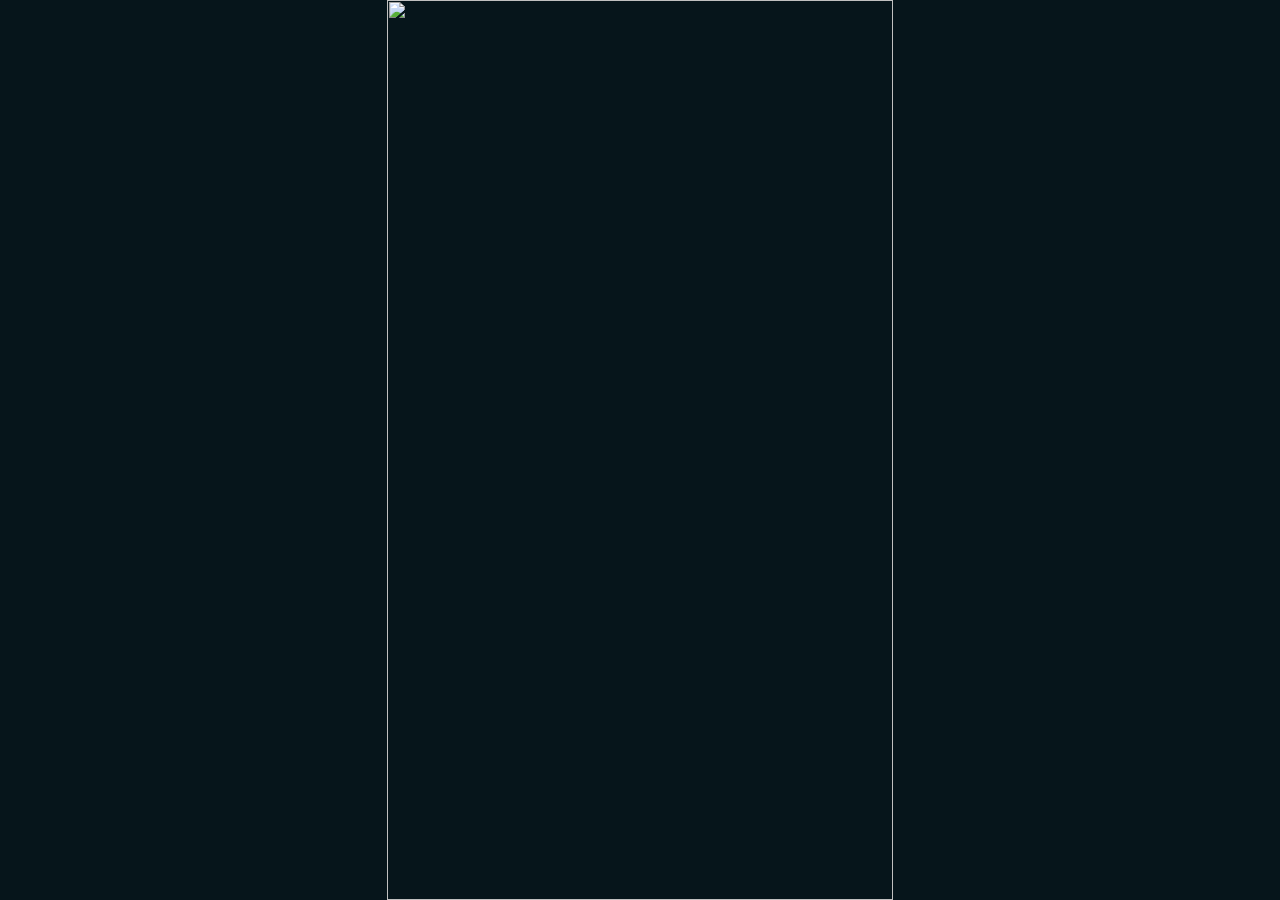
==== index.html @ 029513a8 "Add files via upload" ====
<!doctype html>
<html lang="en"><head><meta charset="utf-8"><meta name="viewport" content="width=device-width,initial-scale=1,viewport-fit=cover"><title>BARAMEEL RUN</title><link rel="stylesheet" href="styles.css"></head>
<body><main class="app"><section class="screen" id="screen">
<img class="art" src="assets/screen01-start.png" alt="">
<input id="nickname" class="nick-input" maxlength="24" autocomplete="nickname" aria-label="Nickname">
<button id="start" class="hit" aria-label="Start Run"></button>
<div class="flash" id="flash"></div><div class="toast" id="toast"></div>
</section></main>
<script src="app.js"></script><script>
const s=document.getElementById('screen'), n=document.getElementById('nickname');
n.style.left='13%'; n.style.top='78.7%'; n.style.width='74%'; n.style.height='7.2%';
document.getElementById('start').style.cssText='left:11%;top:87%;width:78%;height:9%';
n.value=BARAMEEL.state.nickname;
document.getElementById('start').onclick=()=>{BARAMEEL.setNickname(n.value); if(!BARAMEEL.state.nickname){n.focus();BARAMEEL.play('error');return} BARAMEEL.play('confirm'); location.href='screen02.html'};
n.addEventListener('keydown',e=>{if(e.key==='Enter')document.getElementById('start').click()});
</script></body></html>
---- styles.css ----
*{box-sizing:border-box}
html,body{margin:0;width:100%;height:100%;background:#06151b}
body{font-family:Arial,Helvetica,sans-serif;overflow:hidden}
.app{position:fixed;inset:0;display:flex;align-items:center;justify-content:center;background:#06151b}
.screen{position:relative;width:min(100vw,56.25vh);height:min(177.7777778vw,100vh);max-width:100vw;max-height:100vh;overflow:hidden;background:#06151b}
.art{position:absolute;inset:0;width:100%;height:100%;object-fit:cover;display:block}
.hit{position:absolute;border:0;background:transparent;padding:0;margin:0;cursor:pointer;z-index:20;-webkit-tap-highlight-color:transparent}
.hit:focus-visible{outline:3px solid #ffd02a;outline-offset:2px}
.nick-input{position:absolute;z-index:30;border:0;background:transparent;outline:0;text-align:center;font:700 3.7vw/1 Arial,sans-serif;color:#1d1d1d;letter-spacing:.02em}
@media (min-width:700px){.nick-input{font-size:22px}}
.camera-layer{position:absolute;inset:0;z-index:10;background:#050d12;display:none}
.camera-layer video{position:absolute;inset:0;width:100%;height:100%;object-fit:cover}
.camera-ui{position:absolute;inset:0;pointer-events:none}
.camera-close{position:absolute;top:2%;left:3%;width:14%;height:6%;z-index:30}
.flash{position:absolute;inset:0;background:white;opacity:0;pointer-events:none;z-index:40}
.flash.on{animation:flash .32s ease-out}
.ui-pulse{animation:pulse .25s ease-out}
@keyframes pulse{0%{transform:scale(1)}45%{transform:scale(1.025)}100%{transform:scale(1)}}
@keyframes flash{0%{opacity:0}25%{opacity:.75}100%{opacity:0}}
.toast{position:absolute;z-index:50;left:50%;top:7%;transform:translateX(-50%);padding:9px 16px;border-radius:999px;background:#07151c;color:#ffd02a;font-weight:800;display:none;white-space:nowrap}
.toast.show{display:block;animation:toast 1.3s ease-out}
@keyframes toast{0%{opacity:0;transform:translate(-50%,-12px)}15%,80%{opacity:1;transform:translate(-50%,0)}100%{opacity:0;transform:translate(-50%,-8px)}}
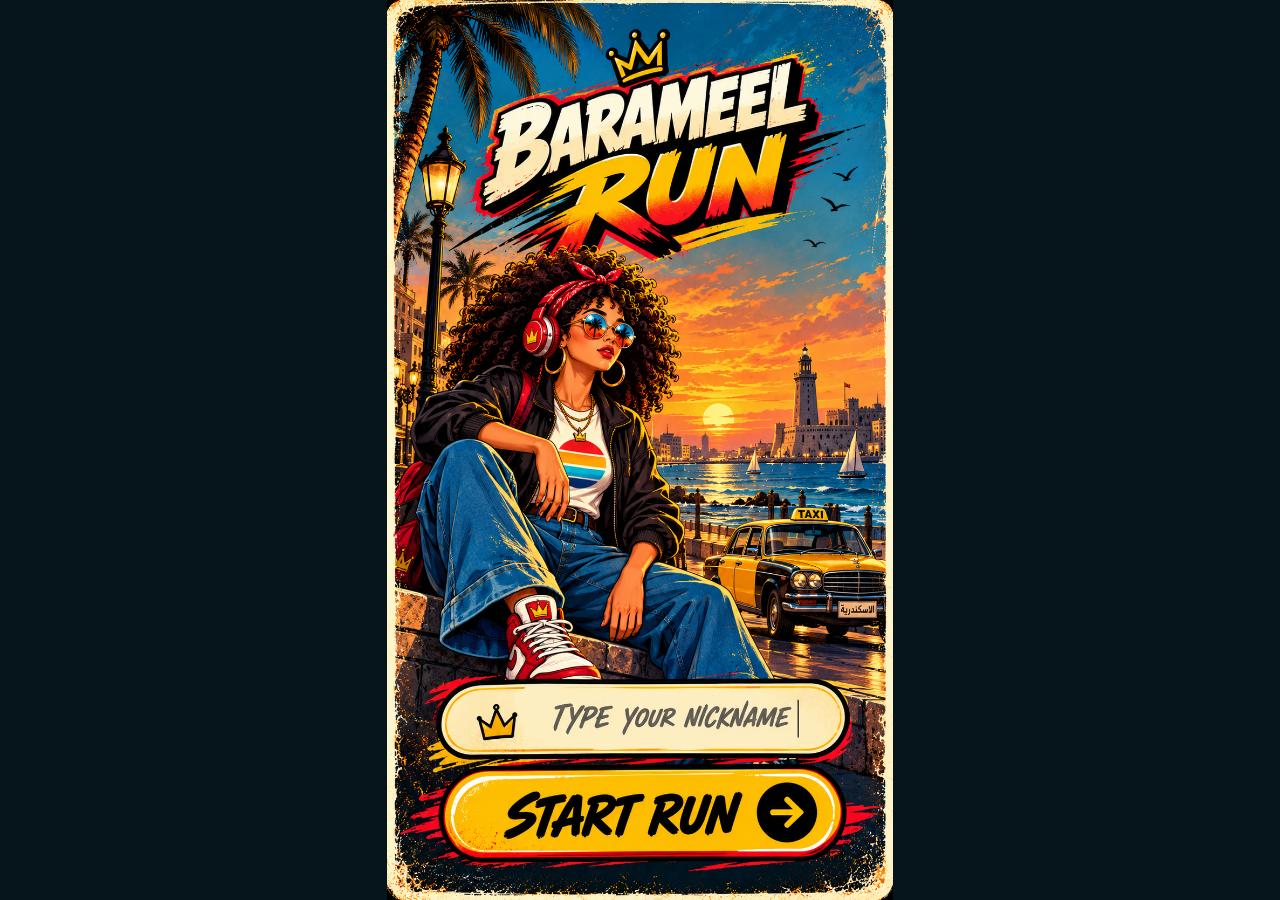
==== commit 545d025b: "Add files via upload" ====
--- a/index.html
+++ b/index.html
@@ -1,16 +1,9 @@
-<!doctype html>
-<html lang="en"><head><meta charset="utf-8"><meta name="viewport" content="width=device-width,initial-scale=1,viewport-fit=cover"><title>BARAMEEL RUN</title><link rel="stylesheet" href="styles.css"></head>
-<body><main class="app"><section class="screen" id="screen">
-<img class="art" src="assets/screen01-start.png" alt="">
-<input id="nickname" class="nick-input" maxlength="24" autocomplete="nickname" aria-label="Nickname">
-<button id="start" class="hit" aria-label="Start Run"></button>
-<div class="flash" id="flash"></div><div class="toast" id="toast"></div>
-</section></main>
-<script src="app.js"></script><script>
-const s=document.getElementById('screen'), n=document.getElementById('nickname');
-n.style.left='13%'; n.style.top='78.7%'; n.style.width='74%'; n.style.height='7.2%';
-document.getElementById('start').style.cssText='left:11%;top:87%;width:78%;height:9%';
-n.value=BARAMEEL.state.nickname;
-document.getElementById('start').onclick=()=>{BARAMEEL.setNickname(n.value); if(!BARAMEEL.state.nickname){n.focus();BARAMEEL.play('error');return} BARAMEEL.play('confirm'); location.href='screen02.html'};
-n.addEventListener('keydown',e=>{if(e.key==='Enter')document.getElementById('start').click()});
-</script></body></html>+<!doctype html><html lang="en"><head><meta charset="utf-8"><meta name="viewport" content="width=device-width,initial-scale=1,viewport-fit=cover,user-scalable=no"><meta name="theme-color" content="#071f28"><title>BARAMEEL RUN</title><link rel="stylesheet" href="styles.css"></head><body><main class="app"><section class="screen"><img class="art" src="assets/screen01-start.png" alt="BARAMEEL RUN — Start"><input id="nickname" class="nick-input" maxlength="24" autocomplete="nickname" aria-label="Nickname"><button id="start" class="hit" aria-label="Start Run"></button></section></main><script src="app.js"></script><script>
+const n=document.getElementById('nickname'),start=document.getElementById('start');
+n.value=BARAMEEL.state.nickname||''; if(n.value)n.classList.add('has-value');
+n.addEventListener('input',()=>{n.classList.toggle('has-value',!!n.value);});
+n.addEventListener('focus',()=>{if(n.value)n.classList.add('has-value');});
+start.style.cssText='left:11%;top:86.8%;width:78%;height:9.8%';
+start.onclick=()=>{BARAMEEL.setNickname(n.value);if(!BARAMEEL.state.nickname){BARAMEEL.play('error');n.focus();return}BARAMEEL.play('confirm');location.href='screen02.html'};
+n.addEventListener('keydown',e=>{if(e.key==='Enter')start.click()});
+</script></body></html>
--- a/styles.css
+++ b/styles.css
@@ -1,23 +1,23 @@
-
 *{box-sizing:border-box}
+@import url('https://fonts.googleapis.com/css2?family=Kalam:wght@400;700&display=swap');
 html,body{margin:0;width:100%;height:100%;background:#06151b}
-body{font-family:Arial,Helvetica,sans-serif;overflow:hidden}
+body{font-family:Arial,Helvetica,sans-serif;overflow:hidden;touch-action:manipulation}
 .app{position:fixed;inset:0;display:flex;align-items:center;justify-content:center;background:#06151b}
 .screen{position:relative;width:min(100vw,56.25vh);height:min(177.7777778vw,100vh);max-width:100vw;max-height:100vh;overflow:hidden;background:#06151b}
-.art{position:absolute;inset:0;width:100%;height:100%;object-fit:cover;display:block}
+.art{position:absolute;inset:0;width:100%;height:100%;object-fit:cover;display:block;user-select:none;-webkit-user-drag:none}
 .hit{position:absolute;border:0;background:transparent;padding:0;margin:0;cursor:pointer;z-index:20;-webkit-tap-highlight-color:transparent}
+.hit:active{transform:scale(.985)}
 .hit:focus-visible{outline:3px solid #ffd02a;outline-offset:2px}
-.nick-input{position:absolute;z-index:30;border:0;background:transparent;outline:0;text-align:center;font:700 3.7vw/1 Arial,sans-serif;color:#1d1d1d;letter-spacing:.02em}
-@media (min-width:700px){.nick-input{font-size:22px}}
+.nick-input{position:absolute;z-index:30;left:31%;top:78.5%;width:55%;height:7%;border:0;outline:0;text-align:center;background:transparent;color:transparent;caret-color:transparent;border-radius:40px;padding:0 8px;font-family:'Kalam','Comic Sans MS',cursive;font-size:clamp(23px,5.4vw,46px);font-weight:700;line-height:1}
+.nick-input.has-value{background:#fff3cf;color:#171717;caret-color:#171717;box-shadow:inset 0 0 0 2px rgba(245,182,20,.15)}
+.nick-input:focus{outline:none}
 .camera-layer{position:absolute;inset:0;z-index:10;background:#050d12;display:none}
 .camera-layer video{position:absolute;inset:0;width:100%;height:100%;object-fit:cover}
 .camera-ui{position:absolute;inset:0;pointer-events:none}
 .camera-close{position:absolute;top:2%;left:3%;width:14%;height:6%;z-index:30}
-.flash{position:absolute;inset:0;background:white;opacity:0;pointer-events:none;z-index:40}
-.flash.on{animation:flash .32s ease-out}
+.flash{position:absolute;inset:0;background:white;opacity:0;pointer-events:none;z-index:40}.flash.on{animation:flash .32s ease-out}
 .ui-pulse{animation:pulse .25s ease-out}
 @keyframes pulse{0%{transform:scale(1)}45%{transform:scale(1.025)}100%{transform:scale(1)}}
 @keyframes flash{0%{opacity:0}25%{opacity:.75}100%{opacity:0}}
-.toast{position:absolute;z-index:50;left:50%;top:7%;transform:translateX(-50%);padding:9px 16px;border-radius:999px;background:#07151c;color:#ffd02a;font-weight:800;display:none;white-space:nowrap}
-.toast.show{display:block;animation:toast 1.3s ease-out}
+.toast{position:absolute;z-index:50;left:50%;top:7%;transform:translateX(-50%);padding:9px 16px;border-radius:999px;background:#07151c;color:#ffd02a;font-weight:800;display:none;white-space:nowrap}.toast.show{display:block;animation:toast 1.3s ease-out}
 @keyframes toast{0%{opacity:0;transform:translate(-50%,-12px)}15%,80%{opacity:1;transform:translate(-50%,0)}100%{opacity:0;transform:translate(-50%,-8px)}}
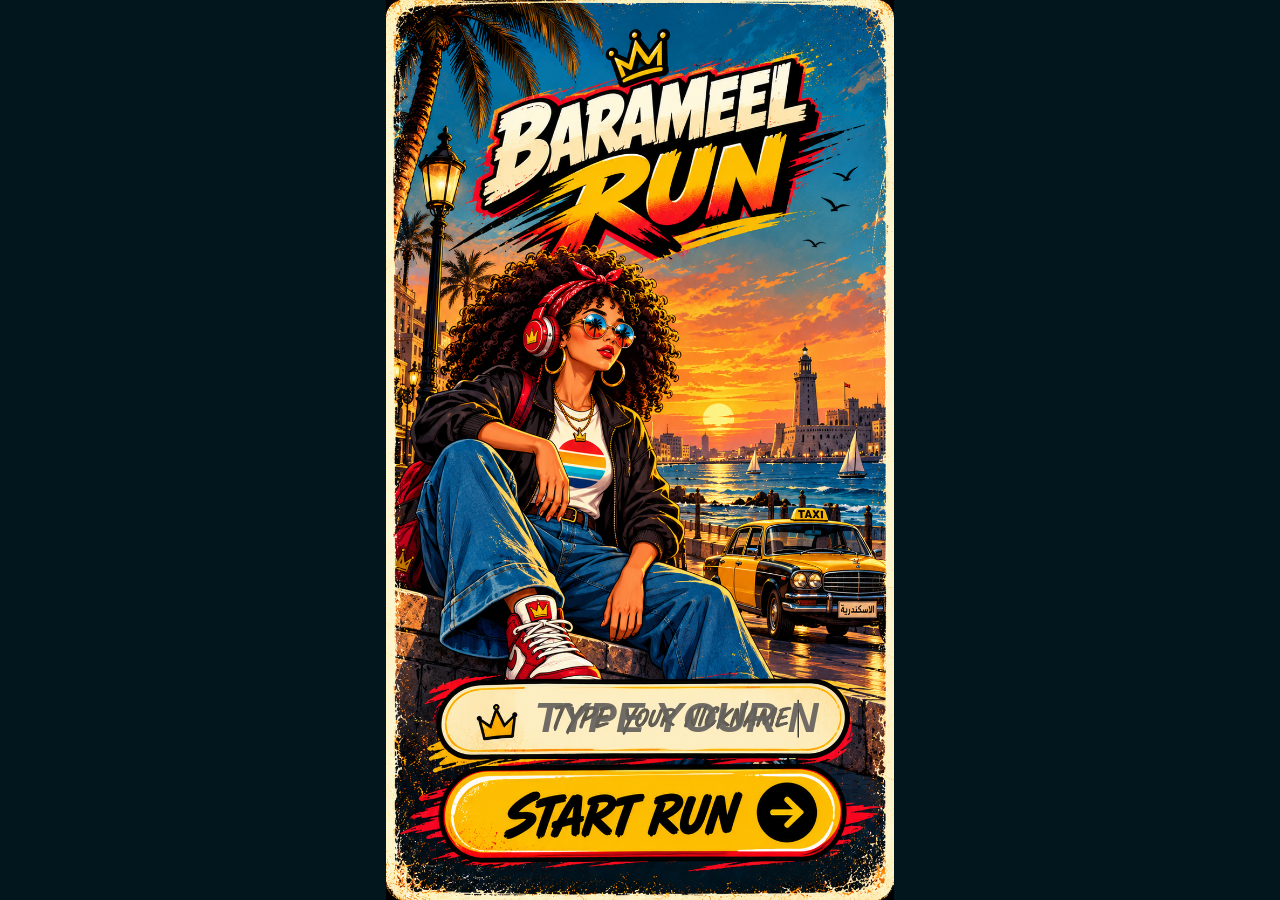
==== commit af43ded1: "Add files via upload" ====
--- a/index.html
+++ b/index.html
@@ -1,9 +1,11 @@
-<!doctype html><html lang="en"><head><meta charset="utf-8"><meta name="viewport" content="width=device-width,initial-scale=1,viewport-fit=cover,user-scalable=no"><meta name="theme-color" content="#071f28"><title>BARAMEEL RUN</title><link rel="stylesheet" href="styles.css"></head><body><main class="app"><section class="screen"><img class="art" src="assets/screen01-start.png" alt="BARAMEEL RUN — Start"><input id="nickname" class="nick-input" maxlength="24" autocomplete="nickname" aria-label="Nickname"><button id="start" class="hit" aria-label="Start Run"></button></section></main><script src="app.js"></script><script>
-const n=document.getElementById('nickname'),start=document.getElementById('start');
-n.value=BARAMEEL.state.nickname||''; if(n.value)n.classList.add('has-value');
-n.addEventListener('input',()=>{n.classList.toggle('has-value',!!n.value);});
-n.addEventListener('focus',()=>{if(n.value)n.classList.add('has-value');});
-start.style.cssText='left:11%;top:86.8%;width:78%;height:9.8%';
-start.onclick=()=>{BARAMEEL.setNickname(n.value);if(!BARAMEEL.state.nickname){BARAMEEL.play('error');n.focus();return}BARAMEEL.play('confirm');location.href='screen02.html'};
-n.addEventListener('keydown',e=>{if(e.key==='Enter')start.click()});
-</script></body></html>
+<!doctype html><html lang="en"><head><meta charset="utf-8"><meta name="viewport" content="width=device-width,initial-scale=1,viewport-fit=cover,user-scalable=no"><title>BARAMEEL RUN</title><link rel="stylesheet" href="./styles.css"></head>
+<body><main class="stage" style="--ratio:.5641;--ar:942/1670"><img id="art" class="base" src="./assets/screen01-start.png" alt="BARAMEEL RUN">
+<input id="nickname" class="nickname-input" maxlength="24" autocomplete="nickname" autocapitalize="words" spellcheck="false" placeholder="TYPE YOUR NICKNAME" aria-label="Nickname">
+<button id="start" class="hotspot" aria-label="Start Run"></button></main>
+<script src="./app.js"></script><script>
+const input=document.getElementById("nickname"),start=document.getElementById("start");
+input.value=BR.state.nickname||"";
+input.addEventListener("input",()=>BR.setNickname(input.value));
+start.onclick=()=>{if(!input.value.trim()){input.focus();BR.play("error");return;}BR.setNickname(input.value);BR.play("confirm");BR.go("screen02.html");};
+BR.preloadAll(["./assets/screen02-brona.png","./assets/screen02-chiller.png","./assets/screen02-dreamer.png","./assets/screen02-racer.png","./assets/screen02-rookie.png","./assets/screen02-skater.png"]);
+</script></body></html>
--- a/styles.css
+++ b/styles.css
@@ -1,23 +1,44 @@
-*{box-sizing:border-box}
-@import url('https://fonts.googleapis.com/css2?family=Kalam:wght@400;700&display=swap');
-html,body{margin:0;width:100%;height:100%;background:#06151b}
-body{font-family:Arial,Helvetica,sans-serif;overflow:hidden;touch-action:manipulation}
-.app{position:fixed;inset:0;display:flex;align-items:center;justify-content:center;background:#06151b}
-.screen{position:relative;width:min(100vw,56.25vh);height:min(177.7777778vw,100vh);max-width:100vw;max-height:100vh;overflow:hidden;background:#06151b}
-.art{position:absolute;inset:0;width:100%;height:100%;object-fit:cover;display:block;user-select:none;-webkit-user-drag:none}
-.hit{position:absolute;border:0;background:transparent;padding:0;margin:0;cursor:pointer;z-index:20;-webkit-tap-highlight-color:transparent}
-.hit:active{transform:scale(.985)}
-.hit:focus-visible{outline:3px solid #ffd02a;outline-offset:2px}
-.nick-input{position:absolute;z-index:30;left:31%;top:78.5%;width:55%;height:7%;border:0;outline:0;text-align:center;background:transparent;color:transparent;caret-color:transparent;border-radius:40px;padding:0 8px;font-family:'Kalam','Comic Sans MS',cursive;font-size:clamp(23px,5.4vw,46px);font-weight:700;line-height:1}
-.nick-input.has-value{background:#fff3cf;color:#171717;caret-color:#171717;box-shadow:inset 0 0 0 2px rgba(245,182,20,.15)}
-.nick-input:focus{outline:none}
-.camera-layer{position:absolute;inset:0;z-index:10;background:#050d12;display:none}
-.camera-layer video{position:absolute;inset:0;width:100%;height:100%;object-fit:cover}
-.camera-ui{position:absolute;inset:0;pointer-events:none}
-.camera-close{position:absolute;top:2%;left:3%;width:14%;height:6%;z-index:30}
-.flash{position:absolute;inset:0;background:white;opacity:0;pointer-events:none;z-index:40}.flash.on{animation:flash .32s ease-out}
-.ui-pulse{animation:pulse .25s ease-out}
-@keyframes pulse{0%{transform:scale(1)}45%{transform:scale(1.025)}100%{transform:scale(1)}}
-@keyframes flash{0%{opacity:0}25%{opacity:.75}100%{opacity:0}}
-.toast{position:absolute;z-index:50;left:50%;top:7%;transform:translateX(-50%);padding:9px 16px;border-radius:999px;background:#07151c;color:#ffd02a;font-weight:800;display:none;white-space:nowrap}.toast.show{display:block;animation:toast 1.3s ease-out}
-@keyframes toast{0%{opacity:0;transform:translate(-50%,-12px)}15%,80%{opacity:1;transform:translate(-50%,0)}100%{opacity:0;transform:translate(-50%,-8px)}}
+:root{--cream:#f7ecd5;--yellow:#f7bd27;--red:#d92f25;--teal:#062731;--ink:#071a20}
+*{box-sizing:border-box}html,body{margin:0;width:100%;height:100%;overflow:hidden;background:#02161d}
+body{display:grid;place-items:center;padding:0;font-family:Arial,Helvetica,sans-serif}
+.stage,.puzzle-stage,.scan-stage{position:relative;aspect-ratio:var(--ar);height:min(100dvh,calc(100vw / var(--ratio)));width:min(100vw,calc(100dvh * var(--ratio)));overflow:hidden;isolation:isolate}
+.stage{--ar:942/1670}.stage .base,.scan-art,.puzzle-art{position:absolute;inset:0;width:100%;height:100%;object-fit:fill;display:block;user-select:none;-webkit-user-drag:none}
+.hotspot{position:absolute;z-index:30;border:0!important;background:transparent!important;color:transparent!important;padding:0!important;margin:0!important;outline:0!important;cursor:pointer;-webkit-tap-highlight-color:transparent}
+.hotspot:active,.puzzle-back:active,.puzzle-nice:active,.scan-open-hotspot:active{transform:scale(.985)}
+.back-hotspot:active{box-shadow:inset 0 0 0 3px rgba(247,236,213,.7),0 0 0 2px rgba(217,47,37,.45);border-radius:18px}
+.nickname-input{position:absolute;z-index:25;left:27.2%;top:76.7%;width:60.0%;height:6.1%;border:0;outline:0;background:transparent;text-align:center;color:#2c2a27;font-family:"Arial Black",Impact,sans-serif;font-size:clamp(19px,5.1vw,43px);font-style:italic;font-weight:900;letter-spacing:-.015em;text-transform:none;padding:0 2%;line-height:1}
+.nickname-input::placeholder{color:#65625e;opacity:.92;text-transform:uppercase}
+.nickname-input:focus{outline:none}
+#start{left:11.5%;top:84.2%;width:77.2%;height:10.0%}
+.art-transition{position:absolute;inset:0;z-index:50;background:#071c23;opacity:0;pointer-events:none;transition:opacity .08s ease}.art-transition.on{opacity:.30}
+.page-leave:after{content:"";position:fixed;inset:0;background:#071c23;z-index:9999;animation:leave .18s ease forwards}
+@keyframes leave{from{opacity:0}to{opacity:.72}}
+/* Screen 05: the camera is clipped to the printed QR bracket only. */
+.scan-stage{background:#061f27}
+.camera-window{position:absolute;z-index:12;left:51.4%;top:53.0%;width:38.5%;height:18.6%;overflow:hidden;border:0;background:#061f27;pointer-events:none}
+#video{width:100%;height:100%;object-fit:cover;display:none;transform:none}
+#scanLine{position:absolute;left:5%;right:5%;top:50%;height:3px;background:var(--yellow);box-shadow:0 0 12px var(--yellow);opacity:0}.on{opacity:1!important;animation:scanline 1.3s linear infinite}
+@keyframes scanline{0%{transform:translateY(-70px);opacity:0}15%{opacity:1}85%{opacity:1}100%{transform:translateY(70px);opacity:0}}
+.scan-back-hotspot{position:absolute;z-index:25;left:3%;top:2%;width:12%;height:6%;border:0;background:transparent}
+.scan-open-hotspot{position:absolute;z-index:25;left:16%;top:76.0%;width:78%;height:9.5%;border:0;background:transparent}
+.scan-message{position:absolute;z-index:20;left:58%;top:70.0%;font-size:1px;color:transparent;pointer-events:none}
+.success-flash{position:absolute;inset:0;z-index:60;background:radial-gradient(circle,rgba(247,189,39,.65),rgba(217,47,37,.35),transparent 70%);opacity:0;pointer-events:none}
+.success-flash.on{animation:rewardFlash .9s ease both}
+@keyframes rewardFlash{0%{opacity:0;transform:scale(.9)}25%{opacity:.95;transform:scale(1)}100%{opacity:0;transform:scale(1.06)}}
+.scan-complete .scan-art{filter:brightness(1.18) saturate(1.12);transition:filter .3s}
+/* Screen 06 — exact green input fields on the user's edited artwork. */
+.puzzle-stage{background:#061f27}
+.puzzle-input{position:absolute;z-index:20;display:flex;align-items:center;justify-content:center;text-align:center;overflow:hidden;color:#102026;font-family:"Arial Black",Impact,sans-serif;font-weight:900;white-space:nowrap;text-transform:uppercase;line-height:1;text-shadow:none}
+.field-one{left:38.0%;top:24.1%;width:53.6%;height:3.25%;font-size:clamp(16px,4.1vw,35px)}
+.field-two{left:42.1%;top:28.15%;width:47.1%;height:2.8%;font-size:clamp(13px,3.3vw,29px)}
+.field-three{left:38.2%;top:53.45%;width:52.5%;height:3.3%;font-size:clamp(13px,3.4vw,30px)}
+.puzzle-grid{position:absolute;z-index:18;left:37.0%;top:40.0%;width:56.5%;height:28.4%;display:grid;grid-template-columns:repeat(3,1fr);grid-template-rows:repeat(3,1fr);pointer-events:none}
+.puzzle-piece{position:relative;overflow:hidden;border:0}
+.puzzle-piece img{width:100%;height:100%;display:block;object-fit:cover}
+.progress-grid{position:absolute;z-index:20;left:38.0%;top:57.4%;width:52.7%;height:3.6%;display:grid;grid-template-columns:repeat(7,1fr);gap:1.4%;pointer-events:none}
+.progress-cell{border-radius:18%;background:rgba(1,35,43,.0)}.progress-cell.on{background:rgba(8,190,91,.88);box-shadow:inset 0 0 0 2px rgba(0,0,0,.45)}
+.puzzle-back{position:absolute;z-index:30;left:2.3%;top:1.0%;width:10.5%;height:6.0%;border:0;background:transparent}
+.puzzle-nice{position:absolute;z-index:30;left:38.2%;top:61.0%;width:55.5%;height:7.4%;border:0;background:transparent}
+#rewardGlow{position:absolute;inset:0;z-index:28;pointer-events:none;opacity:0;background:radial-gradient(circle at 70% 57%,rgba(247,189,39,.34),transparent 35%)}#rewardGlow.on{animation:glow .7s ease both}
+@keyframes glow{0%{opacity:0}35%{opacity:1}100%{opacity:0}}
+@keyframes ui-pulse{0%{transform:scale(1)}50%{transform:scale(1.03)}100%{transform:scale(1)}}
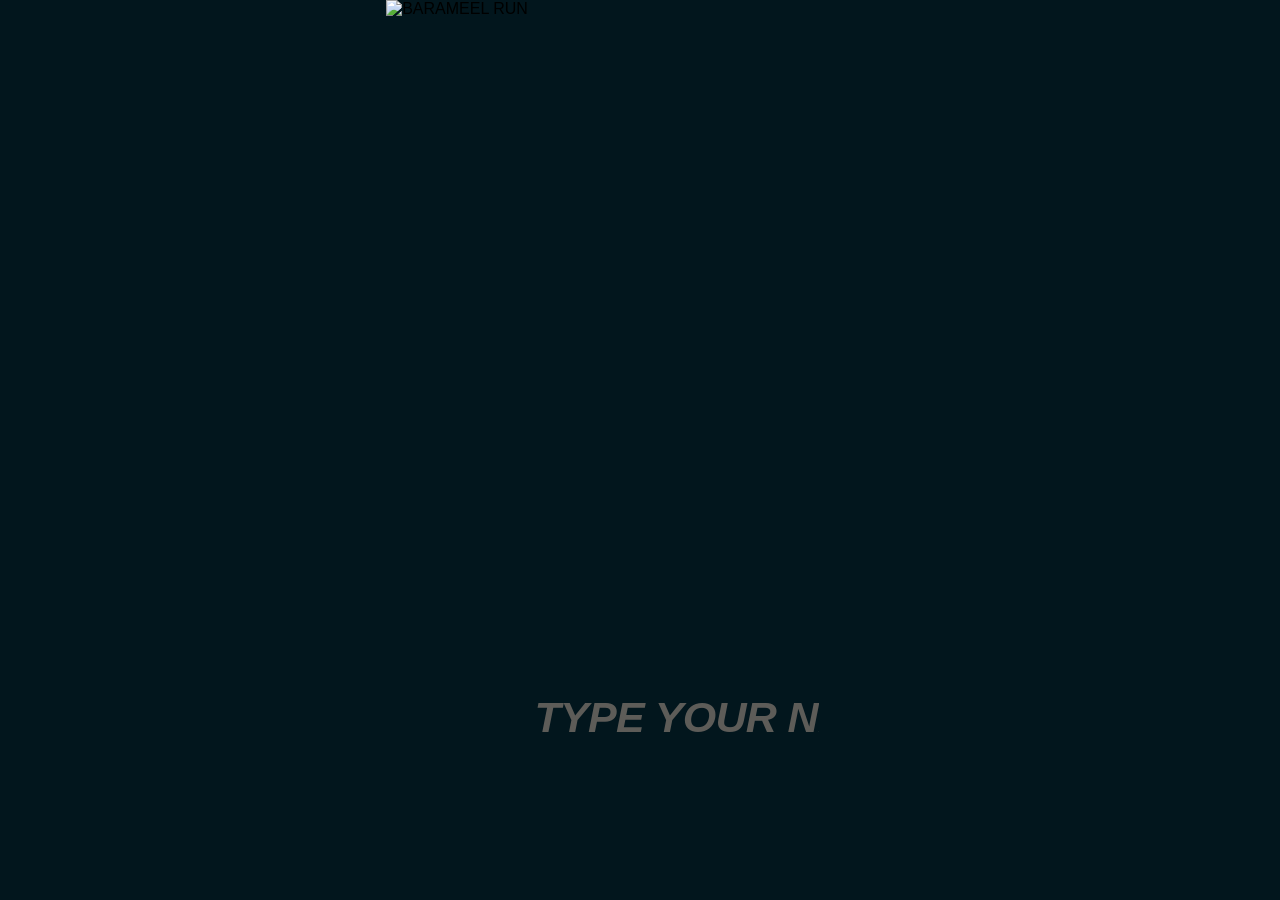
==== commit 112c00d3: "Add files via upload" ====
--- a/index.html
+++ b/index.html
@@ -1,5 +1,5 @@
 <!doctype html><html lang="en"><head><meta charset="utf-8"><meta name="viewport" content="width=device-width,initial-scale=1,viewport-fit=cover,user-scalable=no"><title>BARAMEEL RUN</title><link rel="stylesheet" href="./styles.css"></head>
-<body><main class="stage" style="--ratio:.5641;--ar:942/1670"><img id="art" class="base" src="./assets/screen01-start.png" alt="BARAMEEL RUN">
+<body><main class="stage" style="--ratio:.5641;--ar:942/1670"><img id="art" class="base" src="./assets/screen01-start.webp" fetchpriority="high" decoding="async" alt="BARAMEEL RUN">
 <input id="nickname" class="nickname-input" maxlength="24" autocomplete="nickname" autocapitalize="words" spellcheck="false" placeholder="TYPE YOUR NICKNAME" aria-label="Nickname">
 <button id="start" class="hotspot" aria-label="Start Run"></button></main>
 <script src="./app.js"></script><script>
@@ -7,5 +7,4 @@
 input.value=BR.state.nickname||"";
 input.addEventListener("input",()=>BR.setNickname(input.value));
 start.onclick=()=>{if(!input.value.trim()){input.focus();BR.play("error");return;}BR.setNickname(input.value);BR.play("confirm");BR.go("screen02.html");};
-BR.preloadAll(["./assets/screen02-brona.png","./assets/screen02-chiller.png","./assets/screen02-dreamer.png","./assets/screen02-racer.png","./assets/screen02-rookie.png","./assets/screen02-skater.png"]);
 </script></body></html>
--- a/styles.css
+++ b/styles.css
@@ -10,35 +10,112 @@
 .nickname-input::placeholder{color:#65625e;opacity:.92;text-transform:uppercase}
 .nickname-input:focus{outline:none}
 #start{left:11.5%;top:84.2%;width:77.2%;height:10.0%}
-.art-transition{position:absolute;inset:0;z-index:50;background:#071c23;opacity:0;pointer-events:none;transition:opacity .08s ease}.art-transition.on{opacity:.30}
-.page-leave:after{content:"";position:fixed;inset:0;background:#071c23;z-index:9999;animation:leave .18s ease forwards}
-@keyframes leave{from{opacity:0}to{opacity:.72}}
-/* Screen 05: the camera is clipped to the printed QR bracket only. */
-.scan-stage{background:#061f27}
-.camera-window{position:absolute;z-index:12;left:51.4%;top:53.0%;width:38.5%;height:18.6%;overflow:hidden;border:0;background:#061f27;pointer-events:none}
-#video{width:100%;height:100%;object-fit:cover;display:none;transform:none}
+/* Screen 05: camera preview sits exactly inside the printed white QR bracket. */
+.scan-stage{background:#061f27;touch-action:manipulation}
+.camera-window{position:absolute;z-index:12;left:50.9%;top:55.55%;width:35.2%;height:15.95%;overflow:hidden;border:0;background:#061f27;pointer-events:none;border-radius:0}
+#video{position:absolute;inset:0;width:100%;height:100%;object-fit:cover;display:none;transform:none;border:0;border-radius:0}#canvas{display:none}
 #scanLine{position:absolute;left:5%;right:5%;top:50%;height:3px;background:var(--yellow);box-shadow:0 0 12px var(--yellow);opacity:0}.on{opacity:1!important;animation:scanline 1.3s linear infinite}
 @keyframes scanline{0%{transform:translateY(-70px);opacity:0}15%{opacity:1}85%{opacity:1}100%{transform:translateY(70px);opacity:0}}
-.scan-back-hotspot{position:absolute;z-index:25;left:3%;top:2%;width:12%;height:6%;border:0;background:transparent}
-.scan-open-hotspot{position:absolute;z-index:25;left:16%;top:76.0%;width:78%;height:9.5%;border:0;background:transparent}
-.scan-message{position:absolute;z-index:20;left:58%;top:70.0%;font-size:1px;color:transparent;pointer-events:none}
+.scan-back-hotspot{position:absolute;z-index:50;left:2.2%;top:1.2%;width:16%;height:8%;border:0;background:transparent!important;padding:0;cursor:pointer;-webkit-tap-highlight-color:transparent}
+.scan-open-hotspot{position:absolute;z-index:50;left:15%;top:75.4%;width:79%;height:10.8%;border:0;background:transparent!important;padding:0;cursor:pointer;-webkit-tap-highlight-color:transparent}
+.scan-message{position:absolute;z-index:70;left:50%;top:70%;transform:translate(-50%,-50%);width:70%;padding:10px 14px;border-radius:12px;background:rgba(6,23,29,.92);color:#f7ecd5;font-weight:900;text-align:center;font-size:clamp(12px,3.2vw,24px);opacity:0;pointer-events:none}.scan-message.show{opacity:1}.scan-puzzle-hotspot{position:absolute;z-index:55;left:15%;top:75.4%;width:79%;height:10.8%;border:0;background:transparent!important;padding:0;cursor:pointer;-webkit-tap-highlight-color:transparent}
 .success-flash{position:absolute;inset:0;z-index:60;background:radial-gradient(circle,rgba(247,189,39,.65),rgba(217,47,37,.35),transparent 70%);opacity:0;pointer-events:none}
 .success-flash.on{animation:rewardFlash .9s ease both}
 @keyframes rewardFlash{0%{opacity:0;transform:scale(.9)}25%{opacity:.95;transform:scale(1)}100%{opacity:0;transform:scale(1.06)}}
 .scan-complete .scan-art{filter:brightness(1.18) saturate(1.12);transition:filter .3s}
-/* Screen 06 — exact green input fields on the user's edited artwork. */
+/* Screen 06 — clean approved artwork; dynamic data sits only inside the printed black/gold UI. */
 .puzzle-stage{background:#061f27}
-.puzzle-input{position:absolute;z-index:20;display:flex;align-items:center;justify-content:center;text-align:center;overflow:hidden;color:#102026;font-family:"Arial Black",Impact,sans-serif;font-weight:900;white-space:nowrap;text-transform:uppercase;line-height:1;text-shadow:none}
-.field-one{left:38.0%;top:24.1%;width:53.6%;height:3.25%;font-size:clamp(16px,4.1vw,35px)}
-.field-two{left:42.1%;top:28.15%;width:47.1%;height:2.8%;font-size:clamp(13px,3.3vw,29px)}
-.field-three{left:38.2%;top:53.45%;width:52.5%;height:3.3%;font-size:clamp(13px,3.4vw,30px)}
-.puzzle-grid{position:absolute;z-index:18;left:37.0%;top:40.0%;width:56.5%;height:28.4%;display:grid;grid-template-columns:repeat(3,1fr);grid-template-rows:repeat(3,1fr);pointer-events:none}
-.puzzle-piece{position:relative;overflow:hidden;border:0}
-.puzzle-piece img{width:100%;height:100%;display:block;object-fit:cover}
-.progress-grid{position:absolute;z-index:20;left:38.0%;top:57.4%;width:52.7%;height:3.6%;display:grid;grid-template-columns:repeat(7,1fr);gap:1.4%;pointer-events:none}
-.progress-cell{border-radius:18%;background:rgba(1,35,43,.0)}.progress-cell.on{background:rgba(8,190,91,.88);box-shadow:inset 0 0 0 2px rgba(0,0,0,.45)}
-.puzzle-back{position:absolute;z-index:30;left:2.3%;top:1.0%;width:10.5%;height:6.0%;border:0;background:transparent}
-.puzzle-nice{position:absolute;z-index:30;left:38.2%;top:61.0%;width:55.5%;height:7.4%;border:0;background:transparent}
-#rewardGlow{position:absolute;inset:0;z-index:28;pointer-events:none;opacity:0;background:radial-gradient(circle at 70% 57%,rgba(247,189,39,.34),transparent 35%)}#rewardGlow.on{animation:glow .7s ease both}
+.puzzle-input{position:absolute;z-index:20;display:flex;align-items:center;justify-content:center;text-align:center;overflow:hidden;color:#f7ecd5;font-family:"Arial Black",Impact,sans-serif;font-weight:900;white-space:nowrap;text-transform:uppercase;line-height:1;text-shadow:2px 2px 0 #000}
+/* Coordinates are normalized to the clean 954x1649 artwork. */
+.field-one{left:48.0%;top:29.2%;width:45.0%;height:4.0%;font-size:clamp(15px,4.0vw,34px)}
+.field-two{left:51.5%;top:34.7%;width:36.0%;height:3.2%;font-size:clamp(12px,3.1vw,27px)}
+.field-three{left:49.0%;top:66.9%;width:44.0%;height:4.0%;font-size:clamp(12px,3.1vw,27px)}
+.puzzle-grid{position:absolute;z-index:18;left:48.7%;top:39.8%;width:47.2%;height:28.0%;display:grid;grid-template-columns:repeat(3,1fr);grid-template-rows:repeat(3,1fr);pointer-events:none}
+.puzzle-piece{position:relative;overflow:hidden;border:0;padding:3px}
+.puzzle-piece img{width:100%;height:100%;display:block;object-fit:cover;border-radius:8px}
+.progress-grid{position:absolute;z-index:20;left:48.0%;top:70.0%;width:45.0%;height:3.8%;display:grid;grid-template-columns:repeat(7,1fr);gap:1.7%;pointer-events:none}
+.progress-cell{border-radius:18%;background:transparent}.progress-cell.on{background:rgba(247,189,39,.92);box-shadow:inset 0 0 0 2px rgba(0,0,0,.55)}
+.puzzle-back{position:absolute;z-index:30;left:2.3%;top:1.0%;width:12%;height:7%;border:0;background:transparent}
+.puzzle-nice{position:absolute;z-index:30;left:47.5%;top:75.0%;width:48.0%;height:9.0%;border:0;background:transparent}
+#rewardGlow{position:absolute;inset:0;z-index:28;pointer-events:none;opacity:0;background:radial-gradient(circle at 72% 58%,rgba(247,189,39,.30),transparent 35%)}#rewardGlow.on{animation:glow .7s ease both}
 @keyframes glow{0%{opacity:0}35%{opacity:1}100%{opacity:0}}
+.arcade-flash{animation:arcadeFlash .2s ease both}
+@keyframes arcadeFlash{0%{filter:brightness(1)}45%{filter:brightness(1.35)}100%{filter:brightness(1)}}
 @keyframes ui-pulse{0%{transform:scale(1)}50%{transform:scale(1.03)}100%{transform:scale(1)}}
+/* Collection 01 — ALEXANDRIA final screen */
+.collection-stage{position:relative;aspect-ratio:var(--ar);height:min(100dvh,calc(100vw / (954/1649)));width:min(100vw,calc(100dvh * (954/1649)));overflow:hidden;background:#061f27;isolation:isolate}
+.collection-art{position:absolute;inset:0;width:100%;height:100%;object-fit:fill;display:block;user-select:none;-webkit-user-drag:none;z-index:1}
+.collection-back,.nice-one{position:absolute;z-index:60;border:0;background:transparent;padding:0;cursor:pointer;-webkit-tap-highlight-color:transparent}
+.collection-back{left:1.5%;top:1.0%;width:14.0%;height:7.0%}
+.nice-one{left:44.0%;top:61.0%;width:53.5%;height:8.5%}
+.collection-select{position:absolute;z-index:55;left:49.0%;top:27.2%;width:43.0%;height:4.3%;padding:0 7%;border:0;background:transparent;color:#f7ecd5;font-family:"Arial Black",Impact,sans-serif;font-weight:900;font-size:clamp(13px,3.2vw,29px);text-align:center;text-transform:uppercase;outline:none;appearance:none;-webkit-appearance:none;cursor:pointer;text-shadow:2px 2px 0 #000}
+.collection-select option{color:#071a20;background:#f7ecd5}
+.hero-grid{position:absolute;z-index:20;left:46.6%;top:32.25%;width:48.0%;height:23.0%;display:grid;grid-template-columns:repeat(3,1fr);grid-template-rows:repeat(3,1fr);gap:0;overflow:hidden;border-radius:13px;pointer-events:none}
+.hero-piece{position:relative;overflow:hidden;background-repeat:no-repeat;transition:filter .25s,opacity .25s;box-shadow:inset 0 0 0 1px rgba(247,189,39,.28)}
+.hero-piece.locked{filter:brightness(.14) saturate(.15);opacity:.88}
+.hero-master{position:absolute;z-index:24;left:46.6%;top:32.25%;width:48.0%;height:23.0%;object-fit:cover;display:block;opacity:0;transition:opacity .65s ease;border-radius:13px;pointer-events:none}
+.hero-master.show{opacity:1}
+.completion-ring{position:absolute;z-index:25;left:45.9%;top:31.55%;width:49.4%;height:24.4%;border-radius:16px;pointer-events:none;opacity:0}
+.completion-ring.complete{opacity:1;background:conic-gradient(from 0deg,transparent 0deg,#fff0a0 35deg,#f7bd27 75deg,transparent 120deg,#fff0a0 190deg,#f7bd27 235deg,transparent 280deg,#fff0a0 335deg,transparent 360deg);animation:ringSpin 1.1s linear infinite;filter:drop-shadow(0 0 9px rgba(247,189,39,.95))}
+.completion-ring.complete:after{content:"";position:absolute;inset:5px;border-radius:12px;background:transparent;box-shadow:inset 0 0 0 4px rgba(247,189,39,.88),0 0 16px rgba(247,189,39,.65)}
+@keyframes ringSpin{to{transform:rotate(360deg)}}
+.reward-text{position:absolute;z-index:40;left:47.0%;top:56.45%;width:48.0%;height:4.5%;display:flex;align-items:center;justify-content:center;color:#f7bd27;font-family:"Arial Black",Impact,sans-serif;font-size:clamp(14px,3.8vw,34px);font-weight:900;letter-spacing:.01em;text-shadow:2px 2px 0 #000,0 0 8px rgba(247,189,39,.75);pointer-events:none;white-space:nowrap}
+.reward-sub{position:absolute;z-index:40;left:47.0%;top:59.1%;width:48.0%;height:2.2%;display:flex;align-items:center;justify-content:center;color:#f7ecd5;font-family:Arial,sans-serif;font-size:clamp(8px,2vw,17px);font-weight:900;letter-spacing:.08em;opacity:.9;pointer-events:none}
+.reward-text.jackpot{animation:jackpot .28s ease-in-out 4}
+@keyframes jackpot{50%{transform:scale(1.08);filter:brightness(1.35)}}
+.collection-thumbs{position:absolute;z-index:35;left:2.0%;top:69.4%;width:96.2%;height:25.7%;display:grid;grid-template-columns:repeat(5,1fr);grid-template-rows:repeat(2,1fr);column-gap:1.1%;row-gap:1.2%;pointer-events:none}
+.collection-thumb{position:relative;border:0;background:transparent;padding:7.5% 7% 10%;overflow:hidden;pointer-events:auto;cursor:pointer;-webkit-tap-highlight-color:transparent;min-width:0;min-height:0}
+.collection-thumb img{position:absolute;left:8.5%;top:14%;width:83%;height:72%;object-fit:cover;display:block;border-radius:4px;transition:filter .25s,opacity .25s,transform .25s}
+.collection-thumb.locked img{filter:grayscale(1) brightness(.30) saturate(.15);opacity:.92}
+.collection-thumb.selected img{box-shadow:0 0 0 2px rgba(247,189,39,.9),0 0 10px rgba(247,189,39,.65);transform:scale(1.01)}
+.thumb-count{position:absolute;right:8%;bottom:5%;z-index:2;color:#f7ecd5;font-family:"Arial Black",Impact,sans-serif;font-size:clamp(9px,2.4vw,22px);font-weight:900;text-shadow:2px 2px 0 #000;pointer-events:none}
+.page-leave{animation:pageLeave .18s ease both}@keyframes pageLeave{to{opacity:.7;transform:scale(.99)}}
+@media (max-width:520px){.collection-select{font-size:clamp(11px,3.4vw,18px)}.thumb-count{font-size:clamp(8px,2.2vw,15px)}.collection-thumb{padding:5% 5% 8%}}
+/* v23 performance + puzzle presentation corrections */
+.collection-stage{contain:layout paint;}
+.collection-art{content-visibility:auto;}
+.hero-grid{left:46.65%;top:32.35%;width:47.9%;height:21.55%;grid-template-columns:repeat(3,1fr);grid-template-rows:repeat(3,1fr);gap:0;border-radius:11px;transition:opacity .2s ease}
+.hero-grid.complete-hidden{opacity:0}
+.hero-piece{background:none!important;box-shadow:none;padding:2px;overflow:hidden}
+.hero-piece.locked{filter:none;opacity:1}
+.hero-piece img{display:block;width:100%;height:100%;object-fit:fill;border-radius:4px}
+.hero-master{left:46.65%;top:32.35%;width:47.9%;height:21.55%;object-fit:fill;border-radius:11px;opacity:0;transition:opacity .22s ease;filter:none}
+.hero-master.show{opacity:1}
+.hero-master.complete-flash{animation:completeImageFlash 1.65s ease-out 1 both}
+@keyframes completeImageFlash{
+  0%,100%{filter:brightness(1) saturate(1)}
+  12%{filter:brightness(1.65) saturate(1.3)}
+  24%{filter:brightness(1) saturate(1)}
+  36%{filter:brightness(1.65) saturate(1.3)}
+  48%{filter:brightness(1) saturate(1)}
+  60%{filter:brightness(1.55) saturate(1.25)}
+  72%{filter:brightness(1) saturate(1)}
+}
+/* Reward value is dynamic; the artwork keeps the star/box/POINTS styling. */
+.reward-text{left:57.5%;top:55.1%;width:32.0%;height:5.0%;font-size:clamp(27px,6.3vw,60px);font-style:italic;letter-spacing:-.035em;color:#ffd34b;text-shadow:3px 3px 0 #071a20,-2px -1px 0 #e44a16,0 0 9px rgba(247,189,39,.45);}
+.reward-sub{left:62.0%;top:59.15%;width:23.0%;height:3.0%;font-family:"Arial Black",Impact,sans-serif;font-size:clamp(13px,3.0vw,28px);font-style:italic;color:#f7ecd5;letter-spacing:-.02em;text-shadow:2px 2px 0 #071a20;}
+.reward-text.jackpot{animation:jackpotFinal .78s cubic-bezier(.2,.9,.25,1) both}
+@keyframes jackpotFinal{0%{transform:scale(1)}55%{transform:scale(1.18);filter:brightness(1.45)}100%{transform:scale(1)}}
+.my-rewards,.scan-more{position:absolute;z-index:60;border:0;background:transparent;padding:0;cursor:pointer;-webkit-tap-highlight-color:transparent}
+.my-rewards{left:43.5%;top:62.2%;width:24.5%;height:6.7%}
+.scan-more{left:68.5%;top:62.2%;width:28.0%;height:6.7%}
+/* The printed 1–10 cards remain part of the master artwork. Only found pieces are added as a thin image layer. */
+.collection-thumbs{left:1.7%;top:69.2%;width:96.6%;height:25.9%;column-gap:1.05%;row-gap:1.0%;}
+.collection-thumb{padding:0;overflow:hidden;}
+.collection-thumb .thumb-grid{position:absolute;left:9.5%;top:18.5%;width:81.0%;height:64.5%;display:grid;grid-template-columns:repeat(3,1fr);grid-template-rows:repeat(3,1fr);gap:0;pointer-events:none;overflow:hidden}
+.collection-thumb .thumb-piece{display:block;overflow:hidden;padding:1px;background:transparent}
+.collection-thumb .thumb-piece img{position:static;width:100%;height:100%;object-fit:fill;display:block;border-radius:0;filter:none;opacity:1;box-shadow:none;transform:none}
+.collection-thumb.selected .thumb-grid{filter:drop-shadow(0 0 2px rgba(247,189,39,.35))}
+.collection-thumb.locked .thumb-grid{filter:none}
+.collection-thumb .thumb-count{right:7%;bottom:4.2%;}
+.collection-thumb .thumb-number{display:none}
+/* No visible loading layer: the page is immediately interactive while the optimized art decodes. */
+/* Screen 04 live player stats */
+.run-stats{position:absolute;inset:0;z-index:22;pointer-events:none}
+.run-stat{position:absolute;display:flex;align-items:center;justify-content:center;text-align:center;color:#071a20;font-family:"Arial Black",Impact,sans-serif;font-weight:900;line-height:1;text-shadow:1px 1px 0 rgba(255,255,255,.18);white-space:nowrap}
+.run-stat.points{left:65.0%;top:48.2%;width:25.0%;height:4.2%;font-size:clamp(15px,4.2vw,38px)}
+.run-stat.marks{left:65.0%;top:54.0%;width:25.0%;height:4.2%;font-size:clamp(15px,4.2vw,38px);color:#f7ecd5}
+.run-stat.weekly{left:65.0%;top:59.9%;width:25.0%;height:4.0%;font-size:clamp(13px,3.7vw,34px);color:#f7ecd5}
+.checkpoint-dots{position:absolute;left:63.4%;top:65.7%;width:28.0%;height:3.2%;display:flex;align-items:center;justify-content:space-between;padding:0 1.5%}
+.checkpoint-dot{width:8.4%;aspect-ratio:1;border:2px solid #f7ecd5;border-radius:50%;background:transparent;box-shadow:0 1px 0 rgba(0,0,0,.5)}
+.checkpoint-dot.on{background:#f7bd27;border-color:#071a20;box-shadow:0 0 7px rgba(247,189,39,.65)}
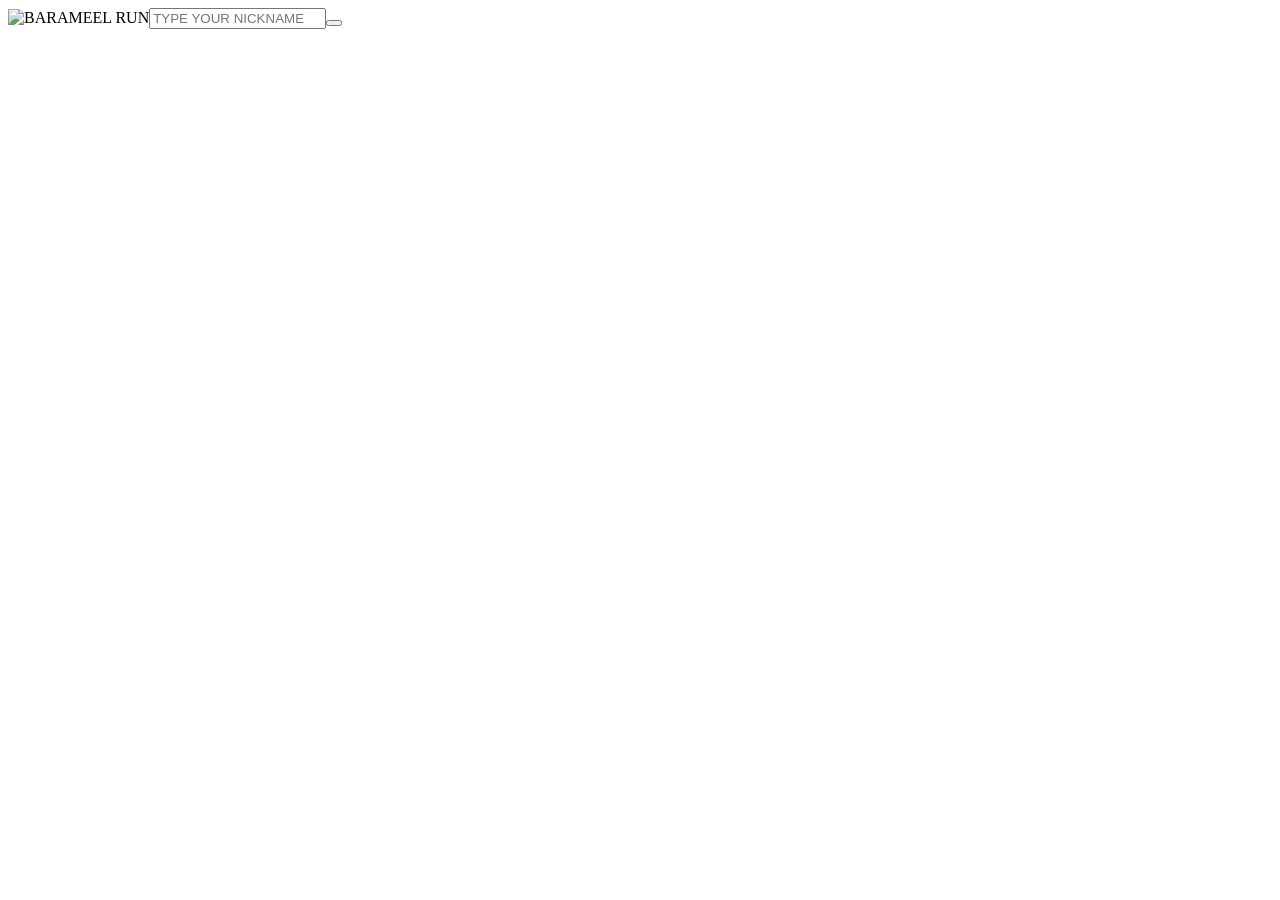
==== commit a11506dd: "Add files via upload" ====
--- a/index.html
+++ b/index.html
@@ -1,10 +1,8 @@
 <!doctype html><html lang="en"><head><meta charset="utf-8"><meta name="viewport" content="width=device-width,initial-scale=1,viewport-fit=cover,user-scalable=no"><title>BARAMEEL RUN</title><link rel="stylesheet" href="./styles.css"></head>
-<body><main class="stage" style="--ratio:.5641;--ar:942/1670"><img id="art" class="base" src="./assets/screen01-start.webp" fetchpriority="high" decoding="async" alt="BARAMEEL RUN">
-<input id="nickname" class="nickname-input" maxlength="24" autocomplete="nickname" autocapitalize="words" spellcheck="false" placeholder="TYPE YOUR NICKNAME" aria-label="Nickname">
-<button id="start" class="hotspot" aria-label="Start Run"></button></main>
+<body><main class="stage" style="--ratio:.5641;--ar:942/1670"><img id="art" class="base" src="./assets/screen01-start.webp" alt="BARAMEEL RUN" decoding="async" fetchpriority="high"><input id="nickname" class="nickname-input" maxlength="24" autocomplete="nickname" autocapitalize="words" spellcheck="false" placeholder="TYPE YOUR NICKNAME" aria-label="Nickname"><button id="start" class="hotspot" aria-label="Start Run"></button></main>
 <script src="./app.js"></script><script>
 const input=document.getElementById("nickname"),start=document.getElementById("start");
 input.value=BR.state.nickname||"";
 input.addEventListener("input",()=>BR.setNickname(input.value));
 start.onclick=()=>{if(!input.value.trim()){input.focus();BR.play("error");return;}BR.setNickname(input.value);BR.play("confirm");BR.go("screen02.html");};
-</script></body></html>+</script></body></html>
--- a/styles.css
+++ b/styles.css
@@ -1,121 +1,42 @@
-:root{--cream:#f7ecd5;--yellow:#f7bd27;--red:#d92f25;--teal:#062731;--ink:#071a20}
-*{box-sizing:border-box}html,body{margin:0;width:100%;height:100%;overflow:hidden;background:#02161d}
-body{display:grid;place-items:center;padding:0;font-family:Arial,Helvetica,sans-serif}
-.stage,.puzzle-stage,.scan-stage{position:relative;aspect-ratio:var(--ar);height:min(100dvh,calc(100vw / var(--ratio)));width:min(100vw,calc(100dvh * var(--ratio)));overflow:hidden;isolation:isolate}
-.stage{--ar:942/1670}.stage .base,.scan-art,.puzzle-art{position:absolute;inset:0;width:100%;height:100%;object-fit:fill;display:block;user-select:none;-webkit-user-drag:none}
-.hotspot{position:absolute;z-index:30;border:0!important;background:transparent!important;color:transparent!important;padding:0!important;margin:0!important;outline:0!important;cursor:pointer;-webkit-tap-highlight-color:transparent}
-.hotspot:active,.puzzle-back:active,.puzzle-nice:active,.scan-open-hotspot:active{transform:scale(.985)}
-.back-hotspot:active{box-shadow:inset 0 0 0 3px rgba(247,236,213,.7),0 0 0 2px rgba(217,47,37,.45);border-radius:18px}
-.nickname-input{position:absolute;z-index:25;left:27.2%;top:76.7%;width:60.0%;height:6.1%;border:0;outline:0;background:transparent;text-align:center;color:#2c2a27;font-family:"Arial Black",Impact,sans-serif;font-size:clamp(19px,5.1vw,43px);font-style:italic;font-weight:900;letter-spacing:-.015em;text-transform:none;padding:0 2%;line-height:1}
-.nickname-input::placeholder{color:#65625e;opacity:.92;text-transform:uppercase}
-.nickname-input:focus{outline:none}
-#start{left:11.5%;top:84.2%;width:77.2%;height:10.0%}
-/* Screen 05: camera preview sits exactly inside the printed white QR bracket. */
-.scan-stage{background:#061f27;touch-action:manipulation}
-.camera-window{position:absolute;z-index:12;left:50.9%;top:55.55%;width:35.2%;height:15.95%;overflow:hidden;border:0;background:#061f27;pointer-events:none;border-radius:0}
-#video{position:absolute;inset:0;width:100%;height:100%;object-fit:cover;display:none;transform:none;border:0;border-radius:0}#canvas{display:none}
-#scanLine{position:absolute;left:5%;right:5%;top:50%;height:3px;background:var(--yellow);box-shadow:0 0 12px var(--yellow);opacity:0}.on{opacity:1!important;animation:scanline 1.3s linear infinite}
-@keyframes scanline{0%{transform:translateY(-70px);opacity:0}15%{opacity:1}85%{opacity:1}100%{transform:translateY(70px);opacity:0}}
-.scan-back-hotspot{position:absolute;z-index:50;left:2.2%;top:1.2%;width:16%;height:8%;border:0;background:transparent!important;padding:0;cursor:pointer;-webkit-tap-highlight-color:transparent}
-.scan-open-hotspot{position:absolute;z-index:50;left:15%;top:75.4%;width:79%;height:10.8%;border:0;background:transparent!important;padding:0;cursor:pointer;-webkit-tap-highlight-color:transparent}
-.scan-message{position:absolute;z-index:70;left:50%;top:70%;transform:translate(-50%,-50%);width:70%;padding:10px 14px;border-radius:12px;background:rgba(6,23,29,.92);color:#f7ecd5;font-weight:900;text-align:center;font-size:clamp(12px,3.2vw,24px);opacity:0;pointer-events:none}.scan-message.show{opacity:1}.scan-puzzle-hotspot{position:absolute;z-index:55;left:15%;top:75.4%;width:79%;height:10.8%;border:0;background:transparent!important;padding:0;cursor:pointer;-webkit-tap-highlight-color:transparent}
-.success-flash{position:absolute;inset:0;z-index:60;background:radial-gradient(circle,rgba(247,189,39,.65),rgba(217,47,37,.35),transparent 70%);opacity:0;pointer-events:none}
-.success-flash.on{animation:rewardFlash .9s ease both}
-@keyframes rewardFlash{0%{opacity:0;transform:scale(.9)}25%{opacity:.95;transform:scale(1)}100%{opacity:0;transform:scale(1.06)}}
-.scan-complete .scan-art{filter:brightness(1.18) saturate(1.12);transition:filter .3s}
-/* Screen 06 — clean approved artwork; dynamic data sits only inside the printed black/gold UI. */
-.puzzle-stage{background:#061f27}
-.puzzle-input{position:absolute;z-index:20;display:flex;align-items:center;justify-content:center;text-align:center;overflow:hidden;color:#f7ecd5;font-family:"Arial Black",Impact,sans-serif;font-weight:900;white-space:nowrap;text-transform:uppercase;line-height:1;text-shadow:2px 2px 0 #000}
-/* Coordinates are normalized to the clean 954x1649 artwork. */
-.field-one{left:48.0%;top:29.2%;width:45.0%;height:4.0%;font-size:clamp(15px,4.0vw,34px)}
-.field-two{left:51.5%;top:34.7%;width:36.0%;height:3.2%;font-size:clamp(12px,3.1vw,27px)}
-.field-three{left:49.0%;top:66.9%;width:44.0%;height:4.0%;font-size:clamp(12px,3.1vw,27px)}
-.puzzle-grid{position:absolute;z-index:18;left:48.7%;top:39.8%;width:47.2%;height:28.0%;display:grid;grid-template-columns:repeat(3,1fr);grid-template-rows:repeat(3,1fr);pointer-events:none}
-.puzzle-piece{position:relative;overflow:hidden;border:0;padding:3px}
-.puzzle-piece img{width:100%;height:100%;display:block;object-fit:cover;border-radius:8px}
-.progress-grid{position:absolute;z-index:20;left:48.0%;top:70.0%;width:45.0%;height:3.8%;display:grid;grid-template-columns:repeat(7,1fr);gap:1.7%;pointer-events:none}
-.progress-cell{border-radius:18%;background:transparent}.progress-cell.on{background:rgba(247,189,39,.92);box-shadow:inset 0 0 0 2px rgba(0,0,0,.55)}
-.puzzle-back{position:absolute;z-index:30;left:2.3%;top:1.0%;width:12%;height:7%;border:0;background:transparent}
-.puzzle-nice{position:absolute;z-index:30;left:47.5%;top:75.0%;width:48.0%;height:9.0%;border:0;background:transparent}
-#rewardGlow{position:absolute;inset:0;z-index:28;pointer-events:none;opacity:0;background:radial-gradient(circle at 72% 58%,rgba(247,189,39,.30),transparent 35%)}#rewardGlow.on{animation:glow .7s ease both}
-@keyframes glow{0%{opacity:0}35%{opacity:1}100%{opacity:0}}
-.arcade-flash{animation:arcadeFlash .2s ease both}
-@keyframes arcadeFlash{0%{filter:brightness(1)}45%{filter:brightness(1.35)}100%{filter:brightness(1)}}
-@keyframes ui-pulse{0%{transform:scale(1)}50%{transform:scale(1.03)}100%{transform:scale(1)}}
-/* Collection 01 — ALEXANDRIA final screen */
-.collection-stage{position:relative;aspect-ratio:var(--ar);height:min(100dvh,calc(100vw / (954/1649)));width:min(100vw,calc(100dvh * (954/1649)));overflow:hidden;background:#061f27;isolation:isolate}
-.collection-art{position:absolute;inset:0;width:100%;height:100%;object-fit:fill;display:block;user-select:none;-webkit-user-drag:none;z-index:1}
-.collection-back,.nice-one{position:absolute;z-index:60;border:0;background:transparent;padding:0;cursor:pointer;-webkit-tap-highlight-color:transparent}
-.collection-back{left:1.5%;top:1.0%;width:14.0%;height:7.0%}
-.nice-one{left:44.0%;top:61.0%;width:53.5%;height:8.5%}
-.collection-select{position:absolute;z-index:55;left:49.0%;top:27.2%;width:43.0%;height:4.3%;padding:0 7%;border:0;background:transparent;color:#f7ecd5;font-family:"Arial Black",Impact,sans-serif;font-weight:900;font-size:clamp(13px,3.2vw,29px);text-align:center;text-transform:uppercase;outline:none;appearance:none;-webkit-appearance:none;cursor:pointer;text-shadow:2px 2px 0 #000}
+/* v23 performance + dashboard + collection mosaic corrections */
+.dashboard-stage .base{image-rendering:auto}
+.dashboard-stat{position:absolute;z-index:25;display:flex;align-items:center;justify-content:center;text-align:center;font-family:"Arial Black",Impact,sans-serif;font-weight:900;line-height:1;color:#071a20;text-shadow:1px 1px 0 rgba(255,255,255,.28);pointer-events:none;white-space:nowrap}
+.points-stat{left:66.0%;top:47.45%;width:26.0%;height:3.4%;font-size:clamp(12px,3vw,28px)}
+.marks-stat{left:66.0%;top:54.65%;width:26.0%;height:3.4%;font-size:clamp(12px,3vw,28px);color:#f7ecd5;text-shadow:2px 2px 0 #000}
+.week-stat{left:66.0%;top:61.55%;width:26.0%;height:3.4%;font-size:clamp(12px,3vw,28px);color:#f7ecd5;text-shadow:2px 2px 0 #000}
+.checkpoint-dots{position:absolute;z-index:25;left:63.0%;top:66.55%;width:30.0%;height:4.3%;display:flex;align-items:center;justify-content:space-between;pointer-events:none}
+.checkpoint-dot{width:8.3%;aspect-ratio:1;border:2px solid rgba(247,236,213,.95);border-radius:50%;background:rgba(7,26,32,.18);box-shadow:0 0 0 1px rgba(0,0,0,.35)}
+.checkpoint-dot.on{background:#f7bd27;border-color:#f7bd27;box-shadow:0 0 9px rgba(247,189,39,.75),inset 0 0 0 2px #071a20}
+
+/* Screen 06: only discovered puzzle pieces are shown. The image is revealed as a full master only at 9/9. */
+.collection-stage{position:relative;aspect-ratio:954/1649;height:min(100dvh,calc(100vw * 1649 / 954));width:min(100vw,calc(100dvh * 954 / 1649));overflow:hidden;background:#061f27;isolation:isolate}
+.collection-art{position:absolute;inset:0;width:100%;height:100%;object-fit:fill;display:block;z-index:1;user-select:none;-webkit-user-drag:none}
+.collection-back,.my-rewards,.scan-more{position:absolute;z-index:60;border:0;background:transparent;padding:0;cursor:pointer;-webkit-tap-highlight-color:transparent}
+.collection-back{left:1.5%;top:1.0%;width:14%;height:7%}
+.collection-select{position:absolute;z-index:55;left:45.0%;top:26.5%;width:49.0%;height:5.0%;padding:0 7%;border:0;background:transparent;color:#f7ecd5;font-family:"Arial Black",Impact,sans-serif;font-weight:900;font-size:clamp(13px,3.4vw,29px);text-align:center;text-transform:uppercase;outline:none;appearance:none;-webkit-appearance:none;cursor:pointer;text-shadow:2px 2px 0 #000}
 .collection-select option{color:#071a20;background:#f7ecd5}
-.hero-grid{position:absolute;z-index:20;left:46.6%;top:32.25%;width:48.0%;height:23.0%;display:grid;grid-template-columns:repeat(3,1fr);grid-template-rows:repeat(3,1fr);gap:0;overflow:hidden;border-radius:13px;pointer-events:none}
-.hero-piece{position:relative;overflow:hidden;background-repeat:no-repeat;transition:filter .25s,opacity .25s;box-shadow:inset 0 0 0 1px rgba(247,189,39,.28)}
-.hero-piece.locked{filter:brightness(.14) saturate(.15);opacity:.88}
-.hero-master{position:absolute;z-index:24;left:46.6%;top:32.25%;width:48.0%;height:23.0%;object-fit:cover;display:block;opacity:0;transition:opacity .65s ease;border-radius:13px;pointer-events:none}
+.hero-grid{position:absolute;z-index:20;left:45.1%;top:31.8%;width:49.2%;height:22.0%;display:grid;grid-template-columns:repeat(3,1fr);grid-template-rows:repeat(3,1fr);gap:2px;padding:2px;background:#f7bd27;overflow:hidden;border-radius:14px;pointer-events:none;transition:opacity .35s ease}
+.mosaic-piece{min-width:0;min-height:0;background-repeat:no-repeat;background-color:#071a20;overflow:hidden}
+.mosaic-piece.locked{filter:brightness(.08) grayscale(1);opacity:.95}
+.mosaic-piece.found{filter:none;opacity:1}
+.hero-grid.completed-hidden{opacity:0}
+.hero-master{position:absolute;z-index:24;left:45.1%;top:31.8%;width:49.2%;height:22.0%;object-fit:cover;display:block;opacity:0;border-radius:14px;pointer-events:none;transition:opacity .35s ease}
 .hero-master.show{opacity:1}
-.completion-ring{position:absolute;z-index:25;left:45.9%;top:31.55%;width:49.4%;height:24.4%;border-radius:16px;pointer-events:none;opacity:0}
-.completion-ring.complete{opacity:1;background:conic-gradient(from 0deg,transparent 0deg,#fff0a0 35deg,#f7bd27 75deg,transparent 120deg,#fff0a0 190deg,#f7bd27 235deg,transparent 280deg,#fff0a0 335deg,transparent 360deg);animation:ringSpin 1.1s linear infinite;filter:drop-shadow(0 0 9px rgba(247,189,39,.95))}
-.completion-ring.complete:after{content:"";position:absolute;inset:5px;border-radius:12px;background:transparent;box-shadow:inset 0 0 0 4px rgba(247,189,39,.88),0 0 16px rgba(247,189,39,.65)}
-@keyframes ringSpin{to{transform:rotate(360deg)}}
-.reward-text{position:absolute;z-index:40;left:47.0%;top:56.45%;width:48.0%;height:4.5%;display:flex;align-items:center;justify-content:center;color:#f7bd27;font-family:"Arial Black",Impact,sans-serif;font-size:clamp(14px,3.8vw,34px);font-weight:900;letter-spacing:.01em;text-shadow:2px 2px 0 #000,0 0 8px rgba(247,189,39,.75);pointer-events:none;white-space:nowrap}
-.reward-sub{position:absolute;z-index:40;left:47.0%;top:59.1%;width:48.0%;height:2.2%;display:flex;align-items:center;justify-content:center;color:#f7ecd5;font-family:Arial,sans-serif;font-size:clamp(8px,2vw,17px);font-weight:900;letter-spacing:.08em;opacity:.9;pointer-events:none}
-.reward-text.jackpot{animation:jackpot .28s ease-in-out 4}
-@keyframes jackpot{50%{transform:scale(1.08);filter:brightness(1.35)}}
-.collection-thumbs{position:absolute;z-index:35;left:2.0%;top:69.4%;width:96.2%;height:25.7%;display:grid;grid-template-columns:repeat(5,1fr);grid-template-rows:repeat(2,1fr);column-gap:1.1%;row-gap:1.2%;pointer-events:none}
-.collection-thumb{position:relative;border:0;background:transparent;padding:7.5% 7% 10%;overflow:hidden;pointer-events:auto;cursor:pointer;-webkit-tap-highlight-color:transparent;min-width:0;min-height:0}
-.collection-thumb img{position:absolute;left:8.5%;top:14%;width:83%;height:72%;object-fit:cover;display:block;border-radius:4px;transition:filter .25s,opacity .25s,transform .25s}
-.collection-thumb.locked img{filter:grayscale(1) brightness(.30) saturate(.15);opacity:.92}
-.collection-thumb.selected img{box-shadow:0 0 0 2px rgba(247,189,39,.9),0 0 10px rgba(247,189,39,.65);transform:scale(1.01)}
-.thumb-count{position:absolute;right:8%;bottom:5%;z-index:2;color:#f7ecd5;font-family:"Arial Black",Impact,sans-serif;font-size:clamp(9px,2.4vw,22px);font-weight:900;text-shadow:2px 2px 0 #000;pointer-events:none}
-.page-leave{animation:pageLeave .18s ease both}@keyframes pageLeave{to{opacity:.7;transform:scale(.99)}}
-@media (max-width:520px){.collection-select{font-size:clamp(11px,3.4vw,18px)}.thumb-count{font-size:clamp(8px,2.2vw,15px)}.collection-thumb{padding:5% 5% 8%}}
-/* v23 performance + puzzle presentation corrections */
-.collection-stage{contain:layout paint;}
-.collection-art{content-visibility:auto;}
-.hero-grid{left:46.65%;top:32.35%;width:47.9%;height:21.55%;grid-template-columns:repeat(3,1fr);grid-template-rows:repeat(3,1fr);gap:0;border-radius:11px;transition:opacity .2s ease}
-.hero-grid.complete-hidden{opacity:0}
-.hero-piece{background:none!important;box-shadow:none;padding:2px;overflow:hidden}
-.hero-piece.locked{filter:none;opacity:1}
-.hero-piece img{display:block;width:100%;height:100%;object-fit:fill;border-radius:4px}
-.hero-master{left:46.65%;top:32.35%;width:47.9%;height:21.55%;object-fit:fill;border-radius:11px;opacity:0;transition:opacity .22s ease;filter:none}
-.hero-master.show{opacity:1}
-.hero-master.complete-flash{animation:completeImageFlash 1.65s ease-out 1 both}
-@keyframes completeImageFlash{
-  0%,100%{filter:brightness(1) saturate(1)}
-  12%{filter:brightness(1.65) saturate(1.3)}
-  24%{filter:brightness(1) saturate(1)}
-  36%{filter:brightness(1.65) saturate(1.3)}
-  48%{filter:brightness(1) saturate(1)}
-  60%{filter:brightness(1.55) saturate(1.25)}
-  72%{filter:brightness(1) saturate(1)}
-}
-/* Reward value is dynamic; the artwork keeps the star/box/POINTS styling. */
-.reward-text{left:57.5%;top:55.1%;width:32.0%;height:5.0%;font-size:clamp(27px,6.3vw,60px);font-style:italic;letter-spacing:-.035em;color:#ffd34b;text-shadow:3px 3px 0 #071a20,-2px -1px 0 #e44a16,0 0 9px rgba(247,189,39,.45);}
-.reward-sub{left:62.0%;top:59.15%;width:23.0%;height:3.0%;font-family:"Arial Black",Impact,sans-serif;font-size:clamp(13px,3.0vw,28px);font-style:italic;color:#f7ecd5;letter-spacing:-.02em;text-shadow:2px 2px 0 #071a20;}
-.reward-text.jackpot{animation:jackpotFinal .78s cubic-bezier(.2,.9,.25,1) both}
-@keyframes jackpotFinal{0%{transform:scale(1)}55%{transform:scale(1.18);filter:brightness(1.45)}100%{transform:scale(1)}}
-.my-rewards,.scan-more{position:absolute;z-index:60;border:0;background:transparent;padding:0;cursor:pointer;-webkit-tap-highlight-color:transparent}
-.my-rewards{left:43.5%;top:62.2%;width:24.5%;height:6.7%}
-.scan-more{left:68.5%;top:62.2%;width:28.0%;height:6.7%}
-/* The printed 1–10 cards remain part of the master artwork. Only found pieces are added as a thin image layer. */
-.collection-thumbs{left:1.7%;top:69.2%;width:96.6%;height:25.9%;column-gap:1.05%;row-gap:1.0%;}
-.collection-thumb{padding:0;overflow:hidden;}
-.collection-thumb .thumb-grid{position:absolute;left:9.5%;top:18.5%;width:81.0%;height:64.5%;display:grid;grid-template-columns:repeat(3,1fr);grid-template-rows:repeat(3,1fr);gap:0;pointer-events:none;overflow:hidden}
-.collection-thumb .thumb-piece{display:block;overflow:hidden;padding:1px;background:transparent}
-.collection-thumb .thumb-piece img{position:static;width:100%;height:100%;object-fit:fill;display:block;border-radius:0;filter:none;opacity:1;box-shadow:none;transform:none}
-.collection-thumb.selected .thumb-grid{filter:drop-shadow(0 0 2px rgba(247,189,39,.35))}
-.collection-thumb.locked .thumb-grid{filter:none}
-.collection-thumb .thumb-count{right:7%;bottom:4.2%;}
-.collection-thumb .thumb-number{display:none}
-/* No visible loading layer: the page is immediately interactive while the optimized art decodes. */
-/* Screen 04 live player stats */
-.run-stats{position:absolute;inset:0;z-index:22;pointer-events:none}
-.run-stat{position:absolute;display:flex;align-items:center;justify-content:center;text-align:center;color:#071a20;font-family:"Arial Black",Impact,sans-serif;font-weight:900;line-height:1;text-shadow:1px 1px 0 rgba(255,255,255,.18);white-space:nowrap}
-.run-stat.points{left:65.0%;top:48.2%;width:25.0%;height:4.2%;font-size:clamp(15px,4.2vw,38px)}
-.run-stat.marks{left:65.0%;top:54.0%;width:25.0%;height:4.2%;font-size:clamp(15px,4.2vw,38px);color:#f7ecd5}
-.run-stat.weekly{left:65.0%;top:59.9%;width:25.0%;height:4.0%;font-size:clamp(13px,3.7vw,34px);color:#f7ecd5}
-.checkpoint-dots{position:absolute;left:63.4%;top:65.7%;width:28.0%;height:3.2%;display:flex;align-items:center;justify-content:space-between;padding:0 1.5%}
-.checkpoint-dot{width:8.4%;aspect-ratio:1;border:2px solid #f7ecd5;border-radius:50%;background:transparent;box-shadow:0 1px 0 rgba(0,0,0,.5)}
-.checkpoint-dot.on{background:#f7bd27;border-color:#071a20;box-shadow:0 0 7px rgba(247,189,39,.65)}
+.hero-grid.complete-flash .mosaic-piece.found{animation:pieceBurst 1.35s ease-in-out 1}
+@keyframes pieceBurst{0%,100%{filter:none;transform:scale(1);box-shadow:none}12%{filter:brightness(1.55) saturate(1.35);transform:scale(1.018);box-shadow:0 0 16px rgba(247,189,39,.9)}25%{filter:none;transform:scale(1)}40%{filter:brightness(1.65) saturate(1.4);transform:scale(1.018);box-shadow:0 0 18px rgba(255,236,150,.95)}53%{filter:none;transform:scale(1)}68%{filter:brightness(1.7) saturate(1.45);transform:scale(1.018);box-shadow:0 0 20px rgba(247,189,39,.95)}82%{filter:none;transform:scale(1)}}
+.reward-cover{position:absolute;z-index:38;left:57.8%;top:55.0%;width:30.7%;height:4.4%;background:#071a20;border-radius:12px;pointer-events:none}
+.reward-text{position:absolute;z-index:40;left:57.2%;top:54.8%;width:31.7%;height:5.0%;display:flex;align-items:center;justify-content:center;color:#f7bd27;font-family:"Arial Black",Impact,sans-serif;font-size:clamp(15px,4.4vw,38px);font-weight:900;letter-spacing:.01em;text-shadow:2px 2px 0 #000,0 0 8px rgba(247,189,39,.75);pointer-events:none;white-space:nowrap}
+.reward-sub{position:absolute;z-index:40;left:62.0%;top:59.0%;width:25.5%;height:2.0%;display:flex;align-items:center;justify-content:center;color:#f7ecd5;font-family:Arial,sans-serif;font-size:clamp(8px,2vw,17px);font-weight:900;letter-spacing:.08em;pointer-events:none}
+.reward-text.jackpot{animation:jackpotFinal .65s cubic-bezier(.2,.9,.25,1.2) both}
+@keyframes jackpotFinal{0%{transform:scale(1)}55%{transform:scale(1.24);filter:brightness(1.55)}100%{transform:scale(1);filter:brightness(1)}}
+.my-rewards{left:44.0%;top:62.2%;width:24.0%;height:6.5%}
+.scan-more{left:69.0%;top:62.2%;width:25.5%;height:6.5%}
+.collection-thumbs{position:absolute;z-index:35;left:2.5%;top:69.0%;width:95.0%;height:24.5%;display:grid;grid-template-columns:repeat(5,1fr);grid-template-rows:repeat(2,1fr);column-gap:1.3%;row-gap:1.5%;pointer-events:none}
+.collection-thumb{position:relative;border:0;background:transparent;padding:0;overflow:hidden;pointer-events:auto;cursor:pointer;-webkit-tap-highlight-color:transparent;min-width:0;min-height:0}
+.thumb-mosaic{position:absolute;left:10%;top:14%;width:80%;height:70%;display:grid;grid-template-columns:repeat(3,1fr);grid-template-rows:repeat(3,1fr);gap:1px;background:rgba(247,189,39,.72);overflow:hidden;border-radius:3px}
+.thumb-piece{min-width:0;min-height:0;background-repeat:no-repeat;background-color:#071a20}
+.thumb-piece.locked{filter:brightness(.13) grayscale(1);opacity:.95}
+.thumb-piece.found{filter:none;opacity:1}
+.collection-thumb.selected .thumb-mosaic{box-shadow:0 0 0 2px rgba(247,189,39,.95),0 0 10px rgba(247,189,39,.55)}
+.thumb-count{position:absolute;right:8%;bottom:4%;z-index:4;color:#f7ecd5;font-family:"Arial Black",Impact,sans-serif;font-size:clamp(9px,2.4vw,22px);font-weight:900;text-shadow:2px 2px 0 #000;pointer-events:none}
+@media (max-width:520px){.collection-select{font-size:clamp(11px,3.4vw,18px)}.thumb-count{font-size:clamp(8px,2.2vw,15px)}}
